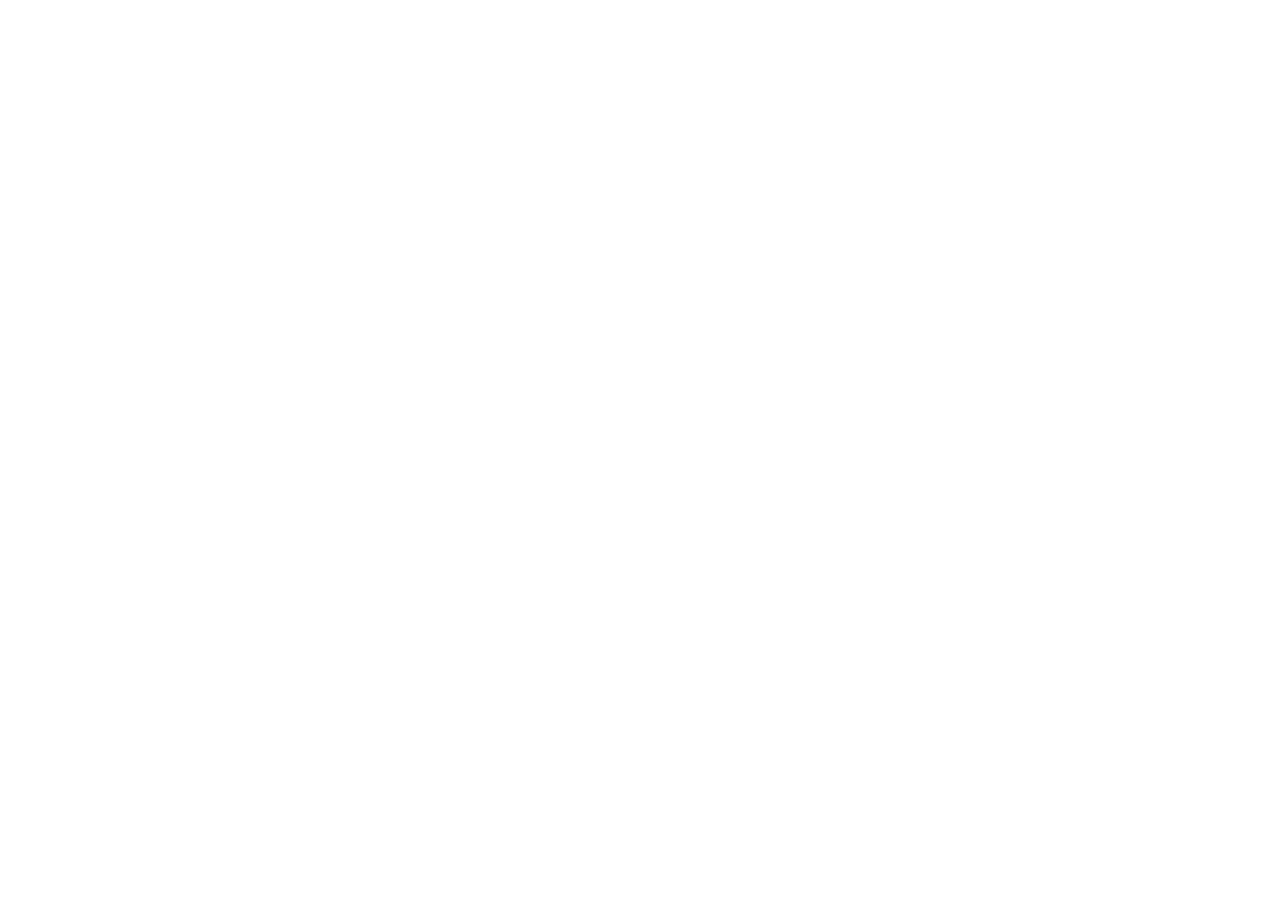
==== index.html @ 9fd63481 "Creation starter files/folders" ====
<!DOCTYPE html>
<html lang="en">
<head>
    <meta charset="UTF-8">
    <meta name="viewport" content="width=device-width, initial-scale=1.0">
    <title>The Booleaner</title>
</head>
<body>
    
</body>
</html>
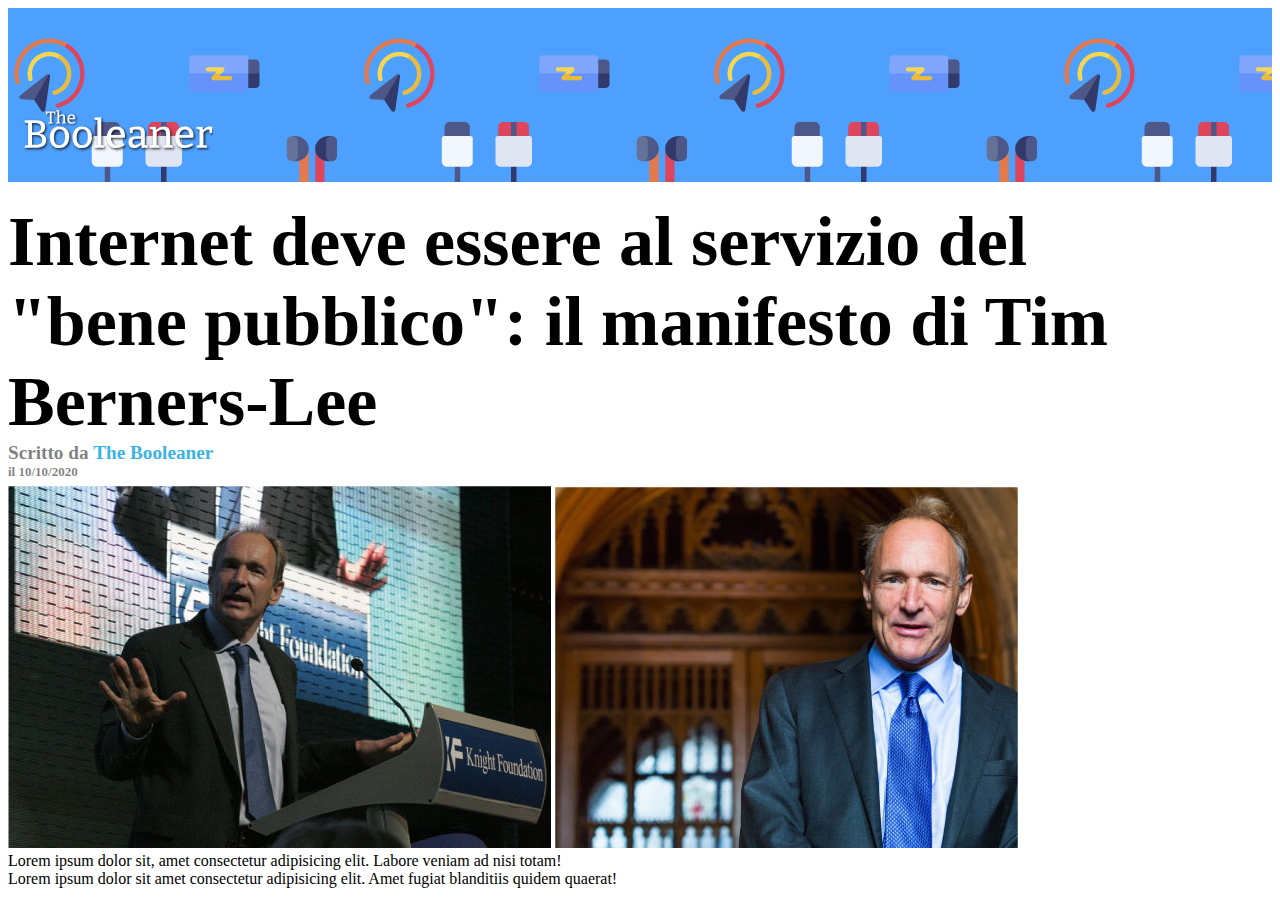
==== commit f5d24076: "First setup header" ====
--- a/index.html
+++ b/index.html
@@ -4,8 +4,37 @@
     <meta charset="UTF-8">
     <meta name="viewport" content="width=device-width, initial-scale=1.0">
     <title>The Booleaner</title>
+    <link rel="stylesheet" href="css/style.css">
 </head>
 <body>
+    <!-- Header -->
+    <header>
+        <div id="div-logo"><img id="logo" src="img/logo.svg" alt=""></div>
+        <!-- Titolo -->
+        <section>
+            <h1>Internet deve essere al servizio del "bene pubblico": il manifesto di Tim Berners-Lee</h1>
+            <p><strong>Scritto da <span id="autore">The Booleaner</span><br>
+            <span class="data">il 10/10/2020</span></p></strong></p>
+        </section>
+        <!-- Fine titolo -->
+        <!-- Immagini -->
+        <section>
+            <img src="img/tim-1.jpg" alt="Tim talking">
+            <img src="img/tim-2.jpg" alt="Tim photo">
+            <footer>Lorem ipsum dolor sit, amet consectetur adipisicing elit. Labore veniam ad nisi totam!<br>
+            Lorem ipsum dolor sit amet consectetur adipisicing elit. Amet fugiat blanditiis quidem quaerat!</footer>
+        </section>
+        <!-- Fine immagini -->
+    </header>
+    <!-- Finish header -->
+
+    <!-- Main -->
+    <main></main>
+    <!-- Finish main -->
+
+    <!-- Footer -->
+    <footer></footer>
+    <!-- Finish footer  -->
     
 </body>
 </html>--- a/css/style.css
+++ b/css/style.css
@@ -0,0 +1,40 @@
+#div-logo {
+    background-color: #4ea0ff;
+    background-image: url(../img/pattern.png);
+    background-position: left top;
+    margin: 0px;
+    padding: 0px;
+    
+}
+#logo  {
+    height: 170px;
+    width: 15%;
+    position: relative;
+    top: 40px;
+    left: 15px;
+}
+h1 {
+    width: 90%;
+    text-align: left;
+    font-size: 70px;
+    margin-bottom: 0;
+    margin-top: 20px;
+}
+p {
+    font-size: larger;
+    color: rgba(0, 0, 0, 0.5);
+    margin: 0;
+}
+#autore {
+    color: #3ab3e7;
+    font-weight: 900;
+}
+.data {
+    font-size: small;
+    position: relative;
+    bottom: 5px;
+}
+section >header {
+    position: fixed;
+    background-position: center;
+}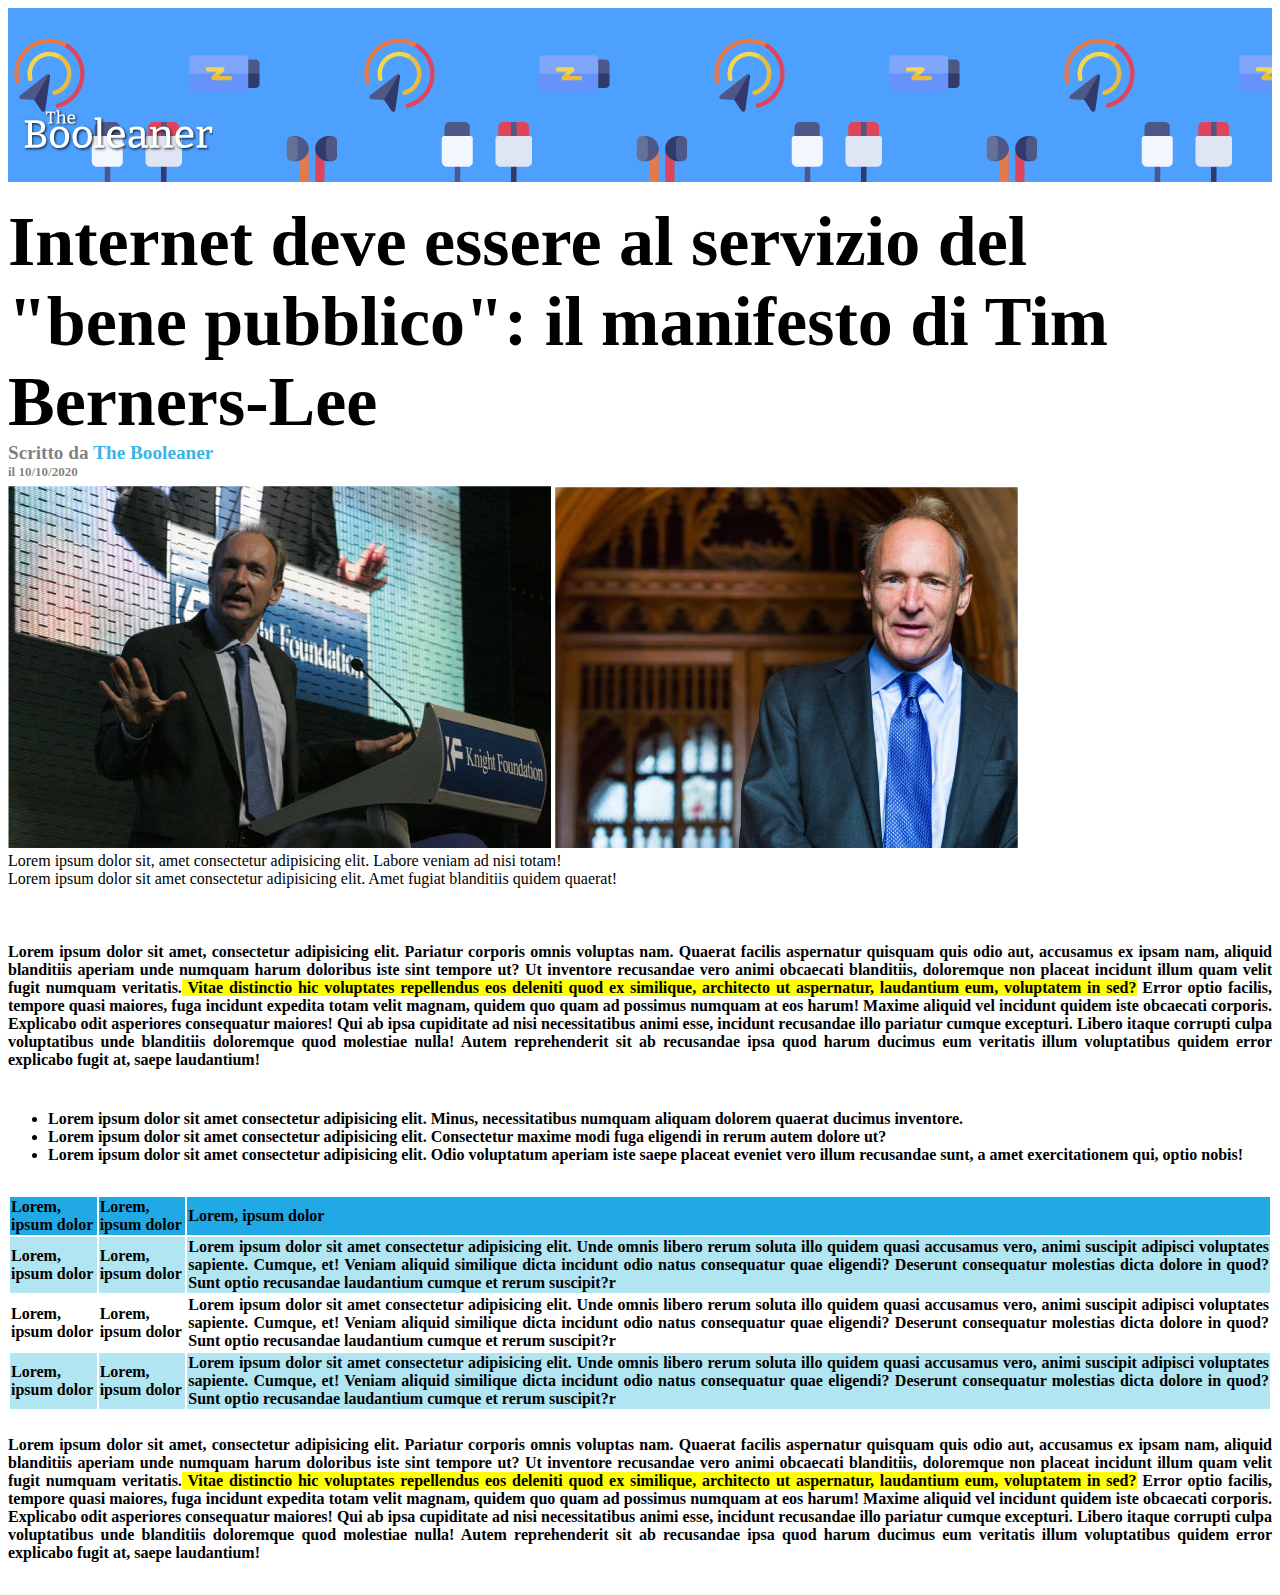
==== commit e70d502c: "First setup main" ====
--- a/index.html
+++ b/index.html
@@ -1,11 +1,13 @@
 <!DOCTYPE html>
 <html lang="en">
+
 <head>
     <meta charset="UTF-8">
     <meta name="viewport" content="width=device-width, initial-scale=1.0">
     <title>The Booleaner</title>
     <link rel="stylesheet" href="css/style.css">
 </head>
+
 <body>
     <!-- Header -->
     <header>
@@ -14,7 +16,7 @@
         <section>
             <h1>Internet deve essere al servizio del "bene pubblico": il manifesto di Tim Berners-Lee</h1>
             <p><strong>Scritto da <span id="autore">The Booleaner</span><br>
-            <span class="data">il 10/10/2020</span></p></strong></p>
+                    <span class="data">il 10/10/2020</span></p></strong></p>
         </section>
         <!-- Fine titolo -->
         <!-- Immagini -->
@@ -22,19 +24,96 @@
             <img src="img/tim-1.jpg" alt="Tim talking">
             <img src="img/tim-2.jpg" alt="Tim photo">
             <footer>Lorem ipsum dolor sit, amet consectetur adipisicing elit. Labore veniam ad nisi totam!<br>
-            Lorem ipsum dolor sit amet consectetur adipisicing elit. Amet fugiat blanditiis quidem quaerat!</footer>
+                Lorem ipsum dolor sit amet consectetur adipisicing elit. Amet fugiat blanditiis quidem quaerat!</footer>
         </section>
         <!-- Fine immagini -->
     </header>
     <!-- Finish header -->
 
     <!-- Main -->
-    <main></main>
+    <main>
+        <!-- First article -->
+        <article><strong>
+                Lorem ipsum dolor sit amet, consectetur adipisicing elit. Pariatur corporis omnis voluptas nam. Quaerat
+                facilis aspernatur quisquam quis odio aut, accusamus ex ipsam nam, aliquid blanditiis aperiam unde
+                numquam harum doloribus iste sint tempore ut? Ut inventore recusandae vero animi obcaecati blanditiis,
+                doloremque non placeat incidunt illum quam velit fugit numquam veritatis.<span id="evidenziato"> Vitae
+                    distinctio hic voluptates repellendus eos deleniti quod ex similique, architecto ut aspernatur,
+                    laudantium eum, voluptatem in sed?</span> Error optio facilis, tempore quasi maiores, fuga incidunt
+                expedita totam velit magnam, quidem quo quam ad possimus numquam at eos harum! Maxime aliquid vel
+                incidunt quidem iste obcaecati corporis. Explicabo odit asperiores consequatur maiores! Qui ab ipsa
+                cupiditate ad nisi necessitatibus animi esse, incidunt recusandae illo pariatur cumque excepturi. Libero
+                itaque corrupti culpa voluptatibus unde blanditiis doloremque quod molestiae nulla! Autem reprehenderit
+                sit ab recusandae ipsa quod harum ducimus eum veritatis illum voluptatibus quidem error explicabo fugit
+                at, saepe laudantium!
+            </strong></article>
+        <!-- Finished first article -->
+
+        <!-- List -->
+        <ul>
+            <strong>
+                <li>Lorem ipsum dolor sit amet consectetur adipisicing elit. Minus, necessitatibus numquam aliquam
+                    dolorem quaerat ducimus inventore.</li>
+                <li>Lorem ipsum dolor sit amet consectetur adipisicing elit. Consectetur maxime modi fuga eligendi in
+                    rerum autem dolore ut?</li>
+                <li>Lorem ipsum dolor sit amet consectetur adipisicing elit. Odio voluptatum aperiam iste saepe placeat
+                    eveniet vero illum recusandae sunt, a amet exercitationem qui, optio nobis!</li>
+            </strong>
+        </ul>
+        <!-- Finished list -->
+
+        <!-- Start table -->
+        <table>
+            <thead>
+                <tr style="background-color: #20a9e5;">
+                    <th>Lorem, ipsum dolor</th>
+                    <th>Lorem, ipsum dolor</th>
+                    <th>Lorem, ipsum dolor</th>
+                </tr>
+            </thead>
+            <tbody>
+                <tr style="background-color: #b1e5f2;">
+                    <th>Lorem, ipsum dolor</th>
+                    <th>Lorem, ipsum dolor</th>
+                    <th>Lorem ipsum dolor sit amet consectetur adipisicing elit. Unde omnis libero rerum soluta illo quidem quasi accusamus vero, animi suscipit adipisci voluptates sapiente. Cumque, et! Veniam aliquid similique dicta incidunt odio natus consequatur quae eligendi? Deserunt consequatur molestias dicta dolore in quod? Sunt optio recusandae laudantium cumque et rerum suscipit?r</th>
+                </tr>
+                <tr>
+                    <th>Lorem, ipsum dolor</th>
+                    <th>Lorem, ipsum dolor</th>
+                    <th>Lorem ipsum dolor sit amet consectetur adipisicing elit. Unde omnis libero rerum soluta illo quidem quasi accusamus vero, animi suscipit adipisci voluptates sapiente. Cumque, et! Veniam aliquid similique dicta incidunt odio natus consequatur quae eligendi? Deserunt consequatur molestias dicta dolore in quod? Sunt optio recusandae laudantium cumque et rerum suscipit?r</th>
+                </tr>
+                <tr style="background-color: #b1e5f2;">
+                    <th>Lorem, ipsum dolor</th>
+                    <th>Lorem, ipsum dolor</th>
+                    <th>Lorem ipsum dolor sit amet consectetur adipisicing elit. Unde omnis libero rerum soluta illo quidem quasi accusamus vero, animi suscipit adipisci voluptates sapiente. Cumque, et! Veniam aliquid similique dicta incidunt odio natus consequatur quae eligendi? Deserunt consequatur molestias dicta dolore in quod? Sunt optio recusandae laudantium cumque et rerum suscipit?r</th>
+                </tr>
+            </tbody>
+        </table>
+        <!-- Finished tabel -->
+
+         <!-- Second article -->
+         <article><strong>
+            Lorem ipsum dolor sit amet, consectetur adipisicing elit. Pariatur corporis omnis voluptas nam. Quaerat
+            facilis aspernatur quisquam quis odio aut, accusamus ex ipsam nam, aliquid blanditiis aperiam unde
+            numquam harum doloribus iste sint tempore ut? Ut inventore recusandae vero animi obcaecati blanditiis,
+            doloremque non placeat incidunt illum quam velit fugit numquam veritatis.<span id="evidenziato"> Vitae
+                distinctio hic voluptates repellendus eos deleniti quod ex similique, architecto ut aspernatur,
+                laudantium eum, voluptatem in sed?</span> Error optio facilis, tempore quasi maiores, fuga incidunt
+            expedita totam velit magnam, quidem quo quam ad possimus numquam at eos harum! Maxime aliquid vel
+            incidunt quidem iste obcaecati corporis. Explicabo odit asperiores consequatur maiores! Qui ab ipsa
+            cupiditate ad nisi necessitatibus animi esse, incidunt recusandae illo pariatur cumque excepturi. Libero
+            itaque corrupti culpa voluptatibus unde blanditiis doloremque quod molestiae nulla! Autem reprehenderit
+            sit ab recusandae ipsa quod harum ducimus eum veritatis illum voluptatibus quidem error explicabo fugit
+            at, saepe laudantium!
+        </strong></article>
+        <!-- Finished second article -->
+    </main>
     <!-- Finish main -->
 
     <!-- Footer -->
     <footer></footer>
     <!-- Finish footer  -->
-    
+
 </body>
+
 </html>--- a/css/style.css
+++ b/css/style.css
@@ -37,4 +37,21 @@
 section >header {
     position: fixed;
     background-position: center;
+}
+main {
+    text-align: justify;
+    padding-top: 30px;
+}
+article {
+    padding-top: 25px;
+    padding-bottom: 25px;
+}
+#evidenziato {
+    background-color: yellow;
+}
+table {
+    padding-top: 15px;
+    text-align: justify;
+    width: 100%;
+
 }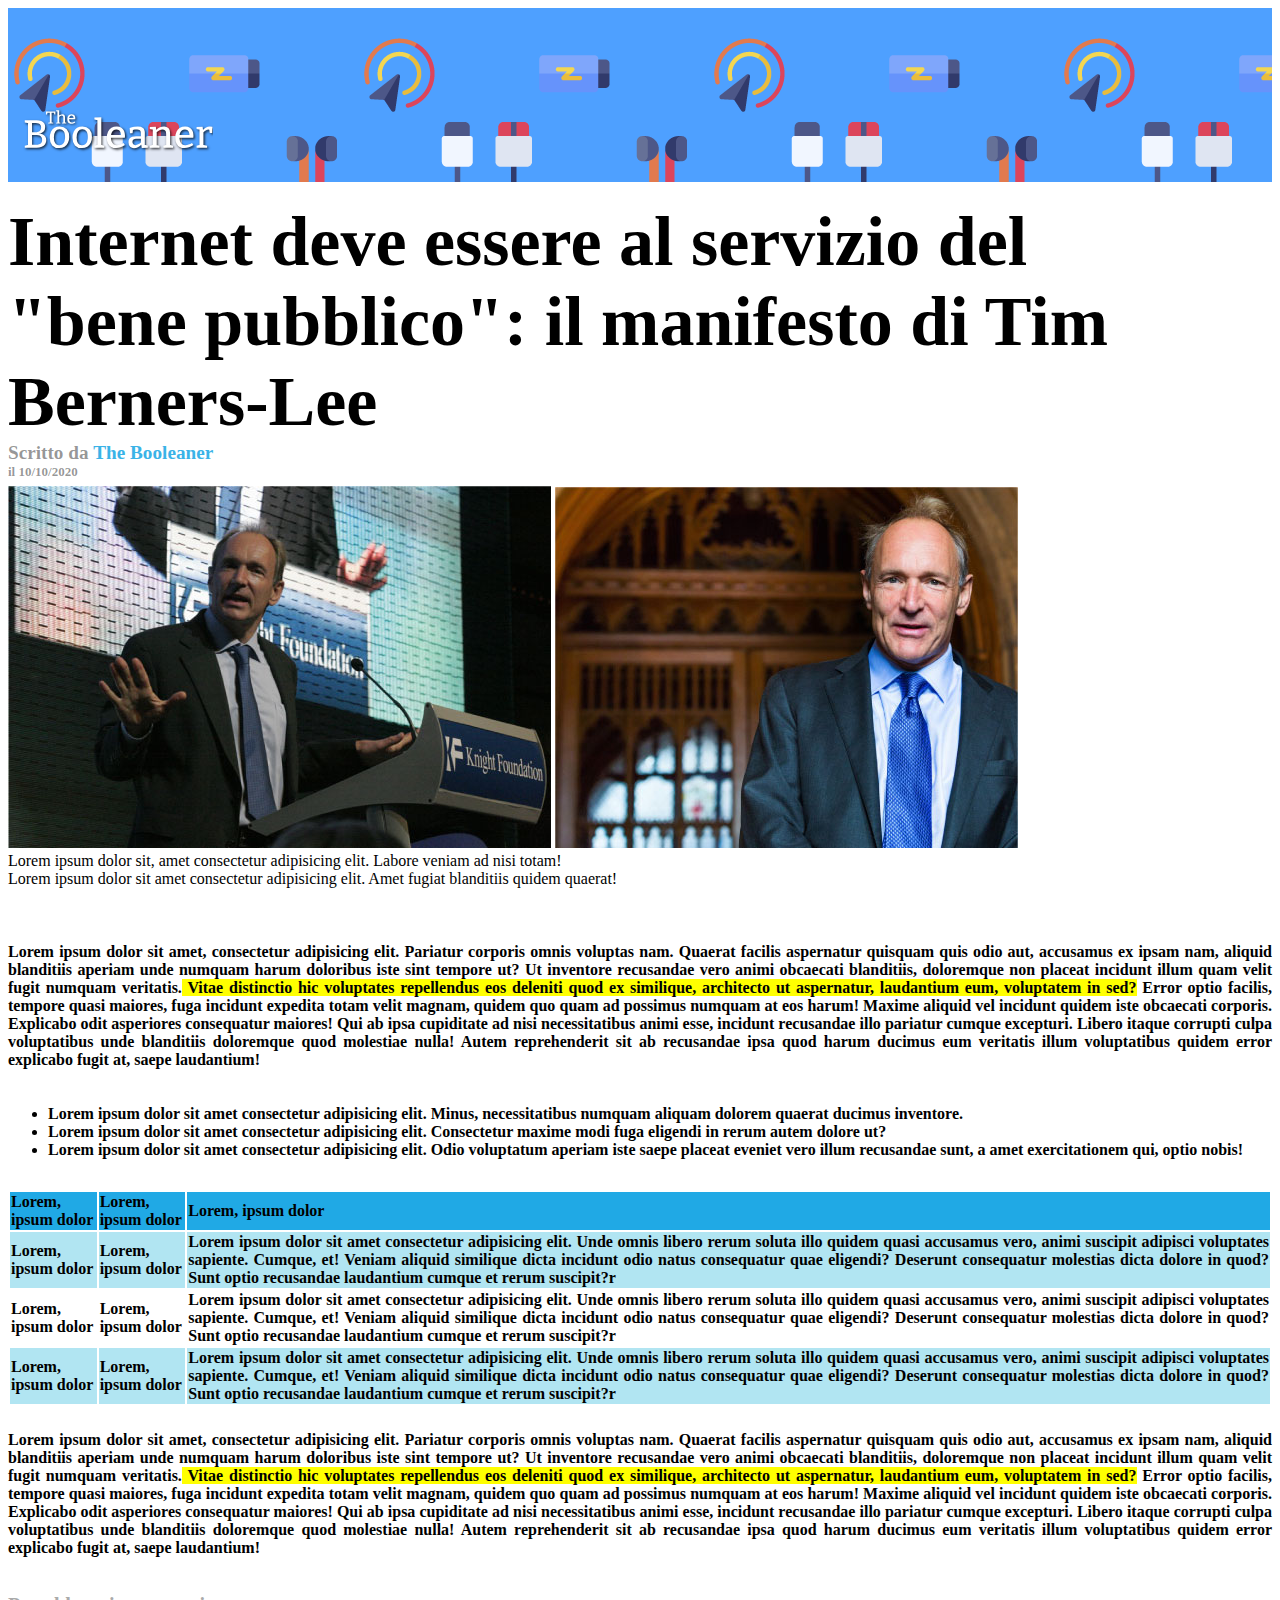
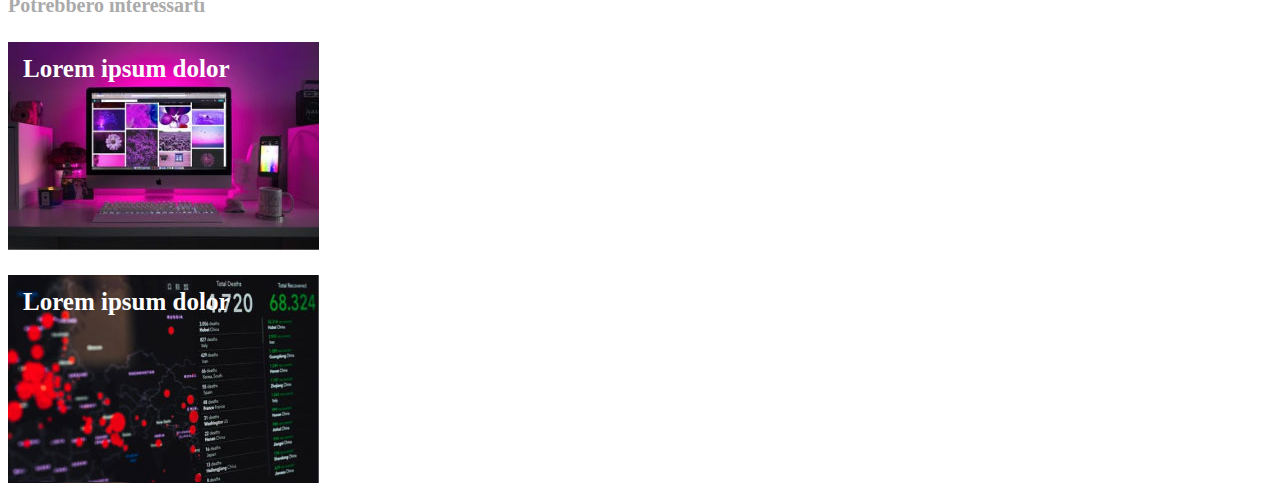
==== commit 4c9e4407: "First setup footer" ====
--- a/index.html
+++ b/index.html
@@ -111,7 +111,12 @@
     <!-- Finish main -->
 
     <!-- Footer -->
-    <footer></footer>
+    <footer>
+        <h2><strong>Potrebbero interessarti</strong></h3>
+            <div id="first-link"><h3 >Lorem ipsum dolor</h3></div>
+            <div id="second-link"><h3 >Lorem ipsum dolor</h3></div>
+
+    </footer>
     <!-- Finish footer  -->
 
 </body>
--- a/css/style.css
+++ b/css/style.css
@@ -22,7 +22,7 @@
 }
 p {
     font-size: larger;
-    color: rgba(0, 0, 0, 0.5);
+    color: rgba(0, 0, 0, 0.425);
     margin: 0;
 }
 #autore {
@@ -44,7 +44,7 @@
 }
 article {
     padding-top: 25px;
-    padding-bottom: 25px;
+    padding-bottom: 20px;
 }
 #evidenziato {
     background-color: yellow;
@@ -53,5 +53,27 @@
     padding-top: 15px;
     text-align: justify;
     width: 100%;
+}
+h2 {
+    color: #aaaaaa;
+    font-size: 20px;
 
+}
+h3 {
+    font-size: 25px;
+    position: relative;
+    left: 15px;
+    top: 13px;
+}
+#first-link {
+    color: white;
+    background-image: url(../img/monitor.jpg);
+    width: 311px;
+    height: 208px;
+}
+#second-link {
+    color: white;
+    width: 311px;
+    height: 208px;
+    background-image: url(../img/graph.jpg);
 }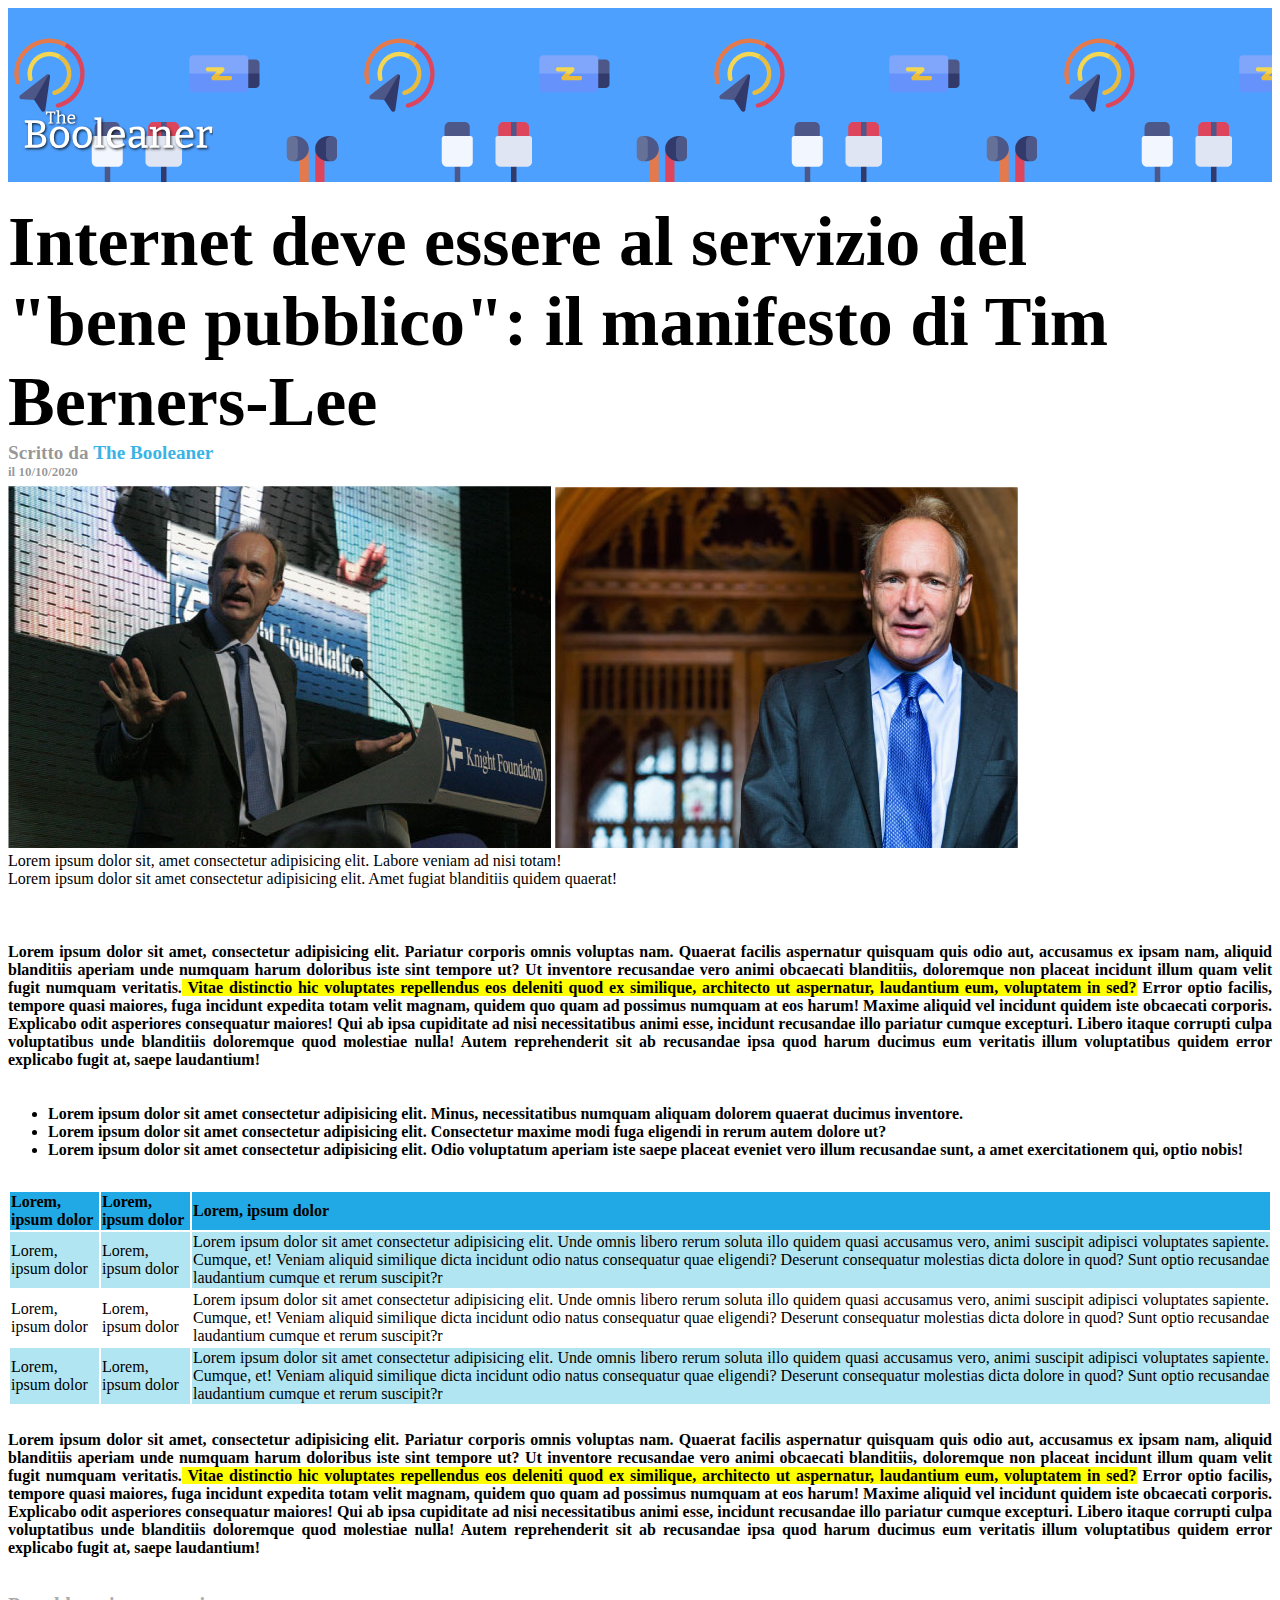
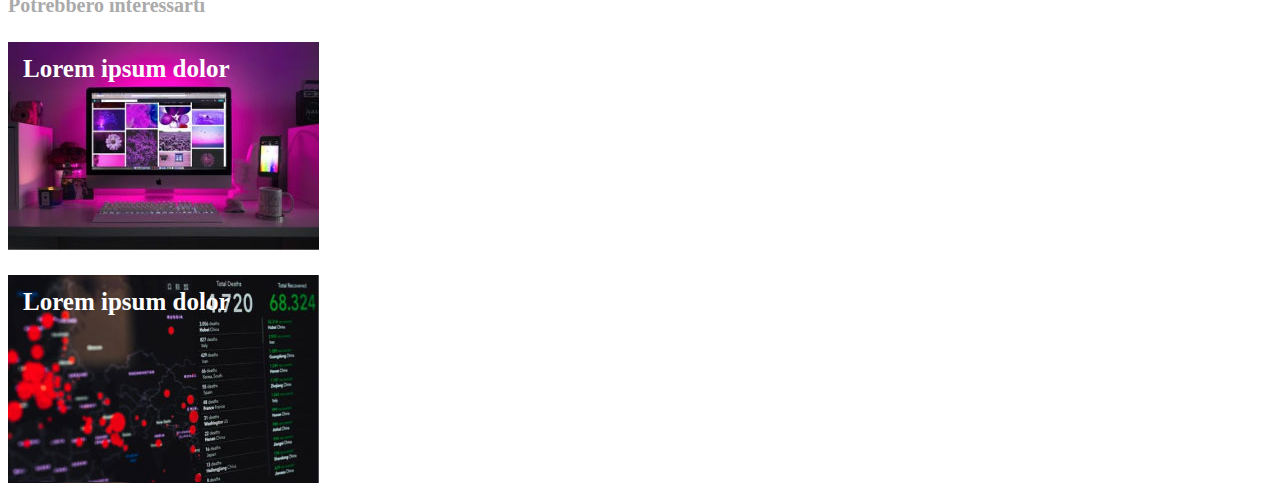
==== commit 9014d794: "Correction list" ====
--- a/index.html
+++ b/index.html
@@ -16,7 +16,8 @@
         <section>
             <h1>Internet deve essere al servizio del "bene pubblico": il manifesto di Tim Berners-Lee</h1>
             <p><strong>Scritto da <span id="autore">The Booleaner</span><br>
-                    <span class="data">il 10/10/2020</span></p></strong></p>
+                    <span class="data">il 10/10/2020</span>
+                </p></strong>
         </section>
         <!-- Fine titolo -->
         <!-- Immagini -->
@@ -73,19 +74,19 @@
             </thead>
             <tbody>
                 <tr style="background-color: #b1e5f2;">
-                    <th>Lorem, ipsum dolor</th>
-                    <th>Lorem, ipsum dolor</th>
-                    <th>Lorem ipsum dolor sit amet consectetur adipisicing elit. Unde omnis libero rerum soluta illo quidem quasi accusamus vero, animi suscipit adipisci voluptates sapiente. Cumque, et! Veniam aliquid similique dicta incidunt odio natus consequatur quae eligendi? Deserunt consequatur molestias dicta dolore in quod? Sunt optio recusandae laudantium cumque et rerum suscipit?r</th>
+                    <td>Lorem, ipsum dolor</td>
+                    <td>Lorem, ipsum dolor</td>
+                    <td>Lorem ipsum dolor sit amet consectetur adipisicing elit. Unde omnis libero rerum soluta illo quidem quasi accusamus vero, animi suscipit adipisci voluptates sapiente. Cumque, et! Veniam aliquid similique dicta incidunt odio natus consequatur quae eligendi? Deserunt consequatur molestias dicta dolore in quod? Sunt optio recusandae laudantium cumque et rerum suscipit?r</td>
                 </tr>
                 <tr>
-                    <th>Lorem, ipsum dolor</th>
-                    <th>Lorem, ipsum dolor</th>
-                    <th>Lorem ipsum dolor sit amet consectetur adipisicing elit. Unde omnis libero rerum soluta illo quidem quasi accusamus vero, animi suscipit adipisci voluptates sapiente. Cumque, et! Veniam aliquid similique dicta incidunt odio natus consequatur quae eligendi? Deserunt consequatur molestias dicta dolore in quod? Sunt optio recusandae laudantium cumque et rerum suscipit?r</th>
+                    <td>Lorem, ipsum dolor</td>
+                    <td>Lorem, ipsum dolor</td>
+                    <td>Lorem ipsum dolor sit amet consectetur adipisicing elit. Unde omnis libero rerum soluta illo quidem quasi accusamus vero, animi suscipit adipisci voluptates sapiente. Cumque, et! Veniam aliquid similique dicta incidunt odio natus consequatur quae eligendi? Deserunt consequatur molestias dicta dolore in quod? Sunt optio recusandae laudantium cumque et rerum suscipit?r</td>
                 </tr>
                 <tr style="background-color: #b1e5f2;">
-                    <th>Lorem, ipsum dolor</th>
-                    <th>Lorem, ipsum dolor</th>
-                    <th>Lorem ipsum dolor sit amet consectetur adipisicing elit. Unde omnis libero rerum soluta illo quidem quasi accusamus vero, animi suscipit adipisci voluptates sapiente. Cumque, et! Veniam aliquid similique dicta incidunt odio natus consequatur quae eligendi? Deserunt consequatur molestias dicta dolore in quod? Sunt optio recusandae laudantium cumque et rerum suscipit?r</th>
+                    <td>Lorem, ipsum dolor</td>
+                    <td>Lorem, ipsum dolor</td>
+                    <td>Lorem ipsum dolor sit amet consectetur adipisicing elit. Unde omnis libero rerum soluta illo quidem quasi accusamus vero, animi suscipit adipisci voluptates sapiente. Cumque, et! Veniam aliquid similique dicta incidunt odio natus consequatur quae eligendi? Deserunt consequatur molestias dicta dolore in quod? Sunt optio recusandae laudantium cumque et rerum suscipit?r</td>
                 </tr>
             </tbody>
         </table>
--- a/css/style.css
+++ b/css/style.css
@@ -38,6 +38,9 @@
     position: fixed;
     background-position: center;
 }
+body {
+    font-size: medium;
+}
 main {
     text-align: justify;
     padding-top: 30px;
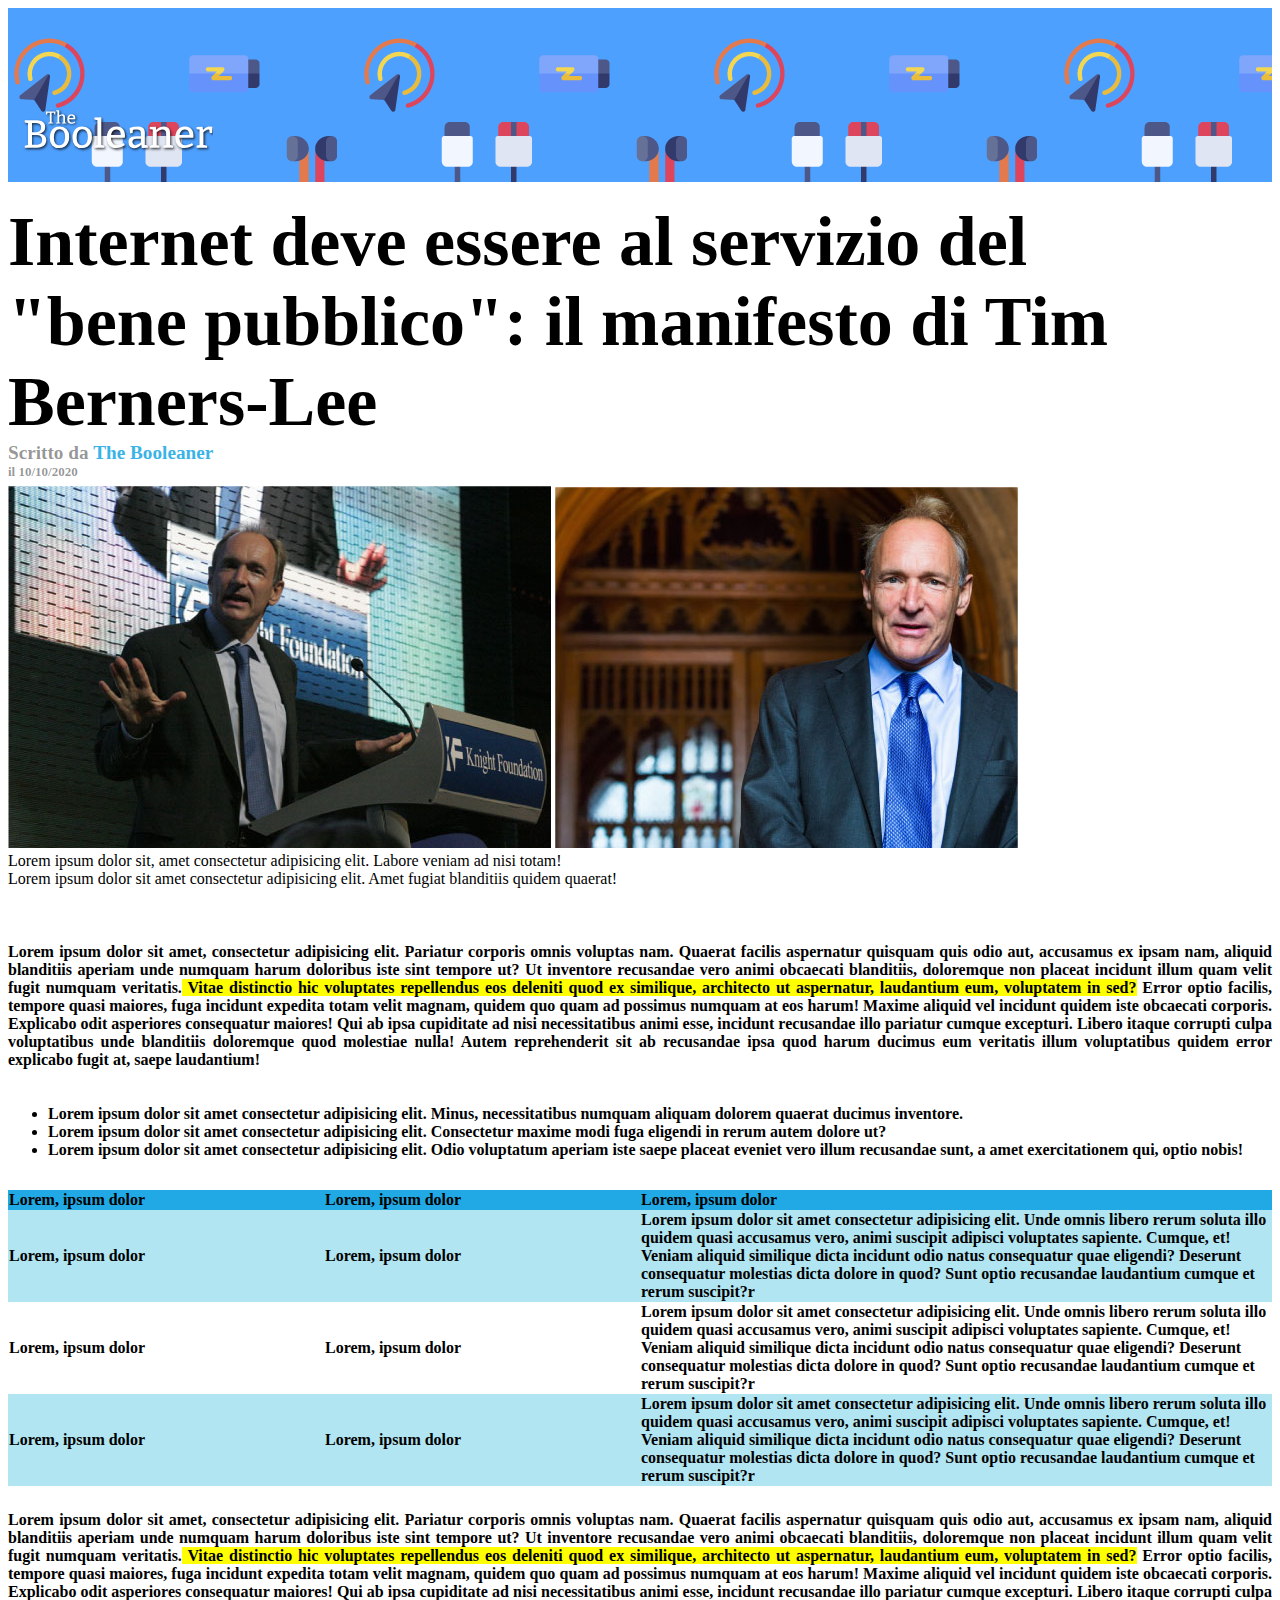
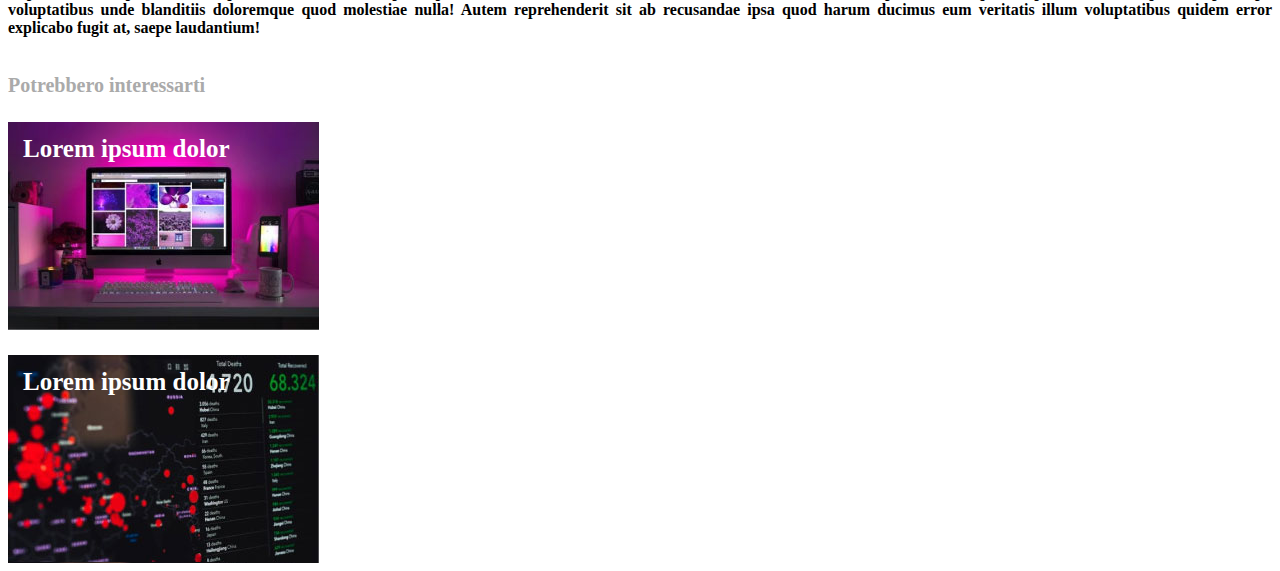
==== commit e0694c4d: "Finished exercise" ====
--- a/index.html
+++ b/index.html
@@ -64,11 +64,11 @@
         <!-- Finished list -->
 
         <!-- Start table -->
-        <table>
+        <table cellspacing="0";>
             <thead>
                 <tr style="background-color: #20a9e5;">
-                    <th>Lorem, ipsum dolor</th>
-                    <th>Lorem, ipsum dolor</th>
+                    <th style="width: 25%;">Lorem, ipsum dolor</th>
+                    <th style="width: 25%;">Lorem, ipsum dolor</th>
                     <th>Lorem, ipsum dolor</th>
                 </tr>
             </thead>
--- a/css/style.css
+++ b/css/style.css
@@ -2,7 +2,9 @@
     background-color: #4ea0ff;
     background-image: url(../img/pattern.png);
     background-position: left top;
-    margin: 0px;
+    border: none ;
+    margin: 0%;
+    margin-top: 0%;
     padding: 0px;
     
 }
@@ -54,8 +56,10 @@
 }
 table {
     padding-top: 15px;
-    text-align: justify;
+    text-align: left;
+    font-weight: 700;
     width: 100%;
+    border: 0;
 }
 h2 {
     color: #aaaaaa;
